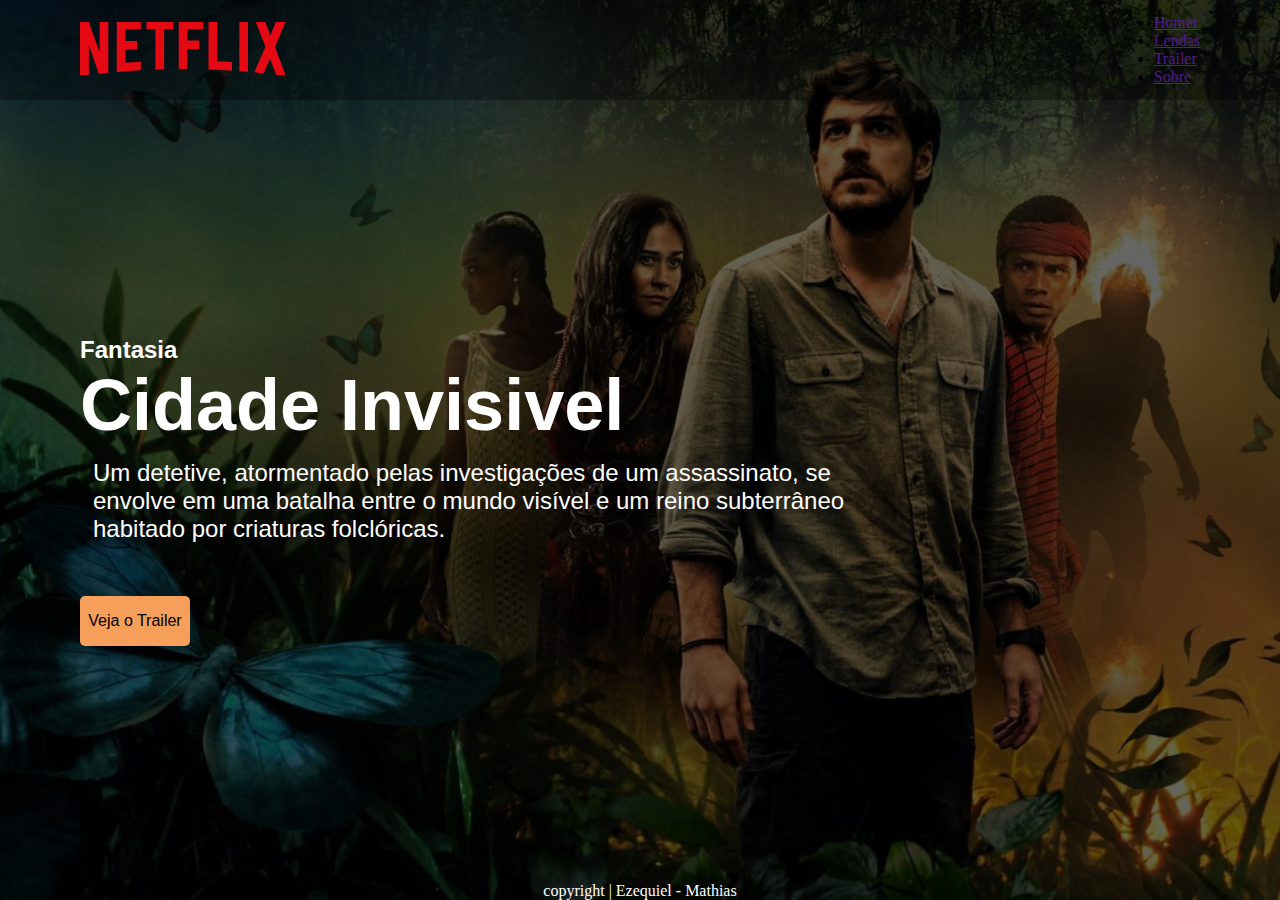
==== index.cidadeinvisivel.html @ 5b68a852 "Cidade-Invisivel" ====
<!DOCTYPE html>
<html>
  <head>
    <meta charset="utf-8" />
    <meta http-equiv="X-UA-Compatible" content="IE=edge" />
    <meta name="viewport" content="width=device-width, initial-scale=1" />
    <link rel="stylesheet" type="text/css" media="screen" href="reset.css" />
    <link rel="stylesheet" href="style.css" />
    <link rel="stylesheet" href="./header.css" />
    <link rel="stylesheet" href="main.css" />
    <link rel="stylesheet" href="footer.css" />
    <link rel="stylesheet" href="borboleta.css" />
    <script src="main.js"></script>
    <title>Cidade Invisivel</title>
  </head>
  <body>
    <header>
      <a class="logo" href="">
        <img src="./img/logonetflix.png" alt="logonetflix" />
      </a>
      <nav>
        <ul>
          <li><a href="">Homer</a></li>
          <li><a href="">Lendas</a></li>
          <li><a href="">Trailer</a></li>
          <li><a href="">Sobre</a></li>
        </ul>
      </nav>
    </header>

    <main>
      <h2>Fantasia</h2>
      <h1>Cidade Invisivel</h1>
      <p>
        Um detetive, atormentado pelas investigações de um assassinato, se
        envolve em uma batalha entre o mundo visível e um reino subterrâneo
        habitado por criaturas folclóricas.
      </p>
      <a href="https://www.youtube.com/watch?v=GodwQKNXIYk"> Veja o Trailer</a>
    </main>
    <footer>copyright | Ezequiel - Mathias</footer>
  </body>
</html>
---- style.css ----
body {
  width: 100vw;
  height: 100vh;
  background-image: url(img/cidadeimg.jpeg);
  background-position: right;
  background-size: cover;
  background-color: #0009;
  background-blend-mode: darken;
  display: flex;
  flex-direction: column;
}
---- header.css ----
header {
  background-color: #0005;
  height: 100px;
  display: flex;
  justify-content: space-between;
  align-items: center;
  padding: 0 80px;
}
.menu ul {
  display: flex;
  list-style: none;
  text-align: center;
  gap: 30px;
}
menu a {
  color: #ffffff;
  text-decoration: none;
  font-family: "Roboto", sans-serif;
  transition: color 0.2;
}
---- main.css ----
main {
  flex-grow: 1;
  display: flex;
  flex-direction: column;
  justify-content: center;
  padding: 0 80px;
  color: white;
  font-family: sans-serif;
}
main h2 {
  font-size: 1.25;
}
main h1 {
  font-size: 4.5rem;
}
main p {
  width: 800px;
  font-size: 1.5rem;
  font-weight: 100;
  margin: 13px;
}
main a {
  display: flex;
  justify-content: center;
  align-items: center;
  width: 110px;
  height: 50px;
  background-color: #f59f5b;
  color: black;
  text-decoration: none;
  border-radius: 5px;
  margin-top: 40px;
}
main a:hover {
  border: 1px solid #ff973d;
  background-color: black;
  color: #fff;
}
---- footer.css ----
footer {
  display: flex;
  color: white;
  height: 70;
  justify-content: center;
  align-items: center;
}
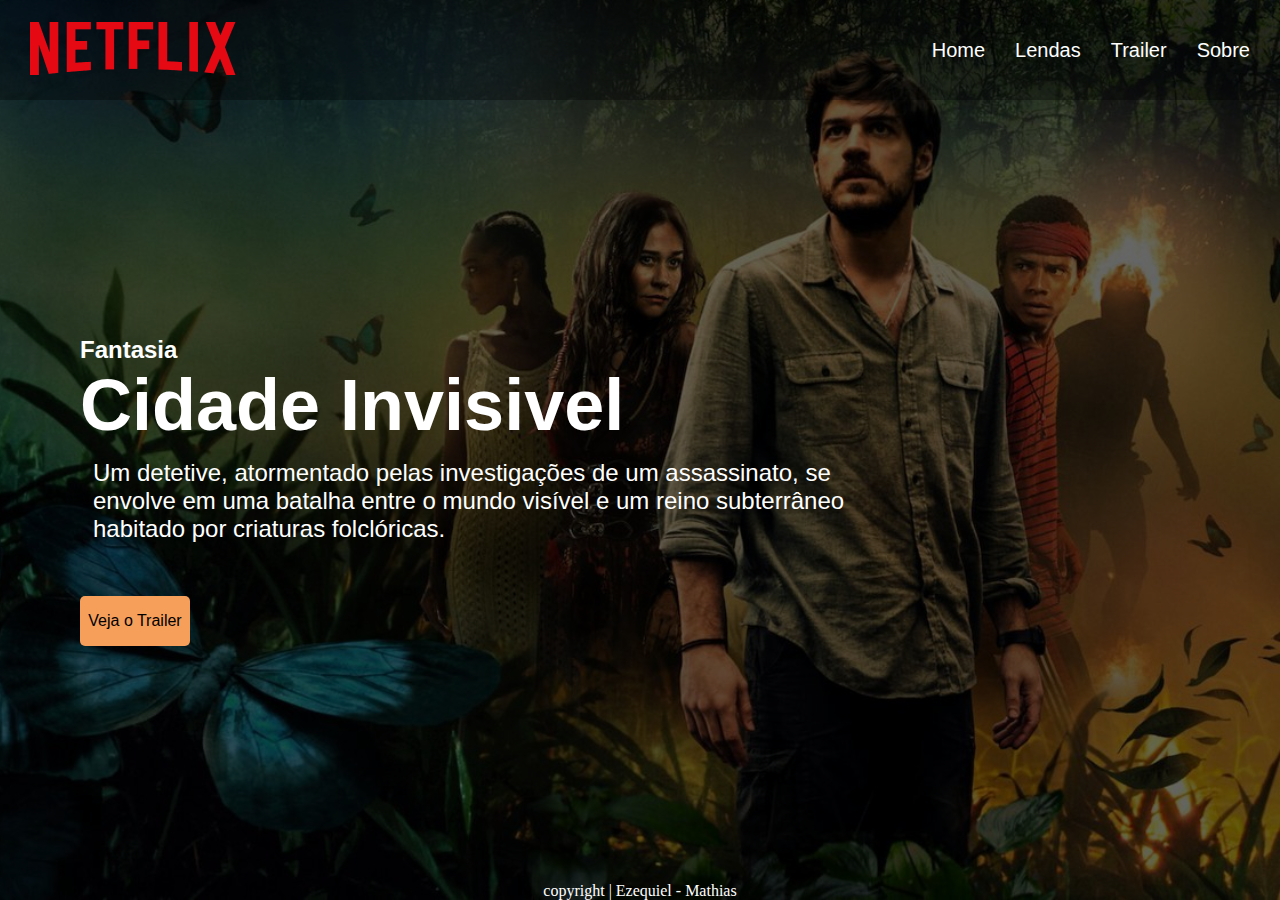
==== commit b6c5188c: "cidade invisivel" ====
--- a/index.cidadeinvisivel.html
+++ b/index.cidadeinvisivel.html
@@ -18,11 +18,16 @@
       <a class="logo" href="">
         <img src="./img/logonetflix.png" alt="logonetflix" />
       </a>
-      <nav>
+      <nav class="menu">
         <ul>
-          <li><a href="">Homer</a></li>
+          <li><a href="">Home</a></li>
           <li><a href="">Lendas</a></li>
-          <li><a href="">Trailer</a></li>
+          <li>
+            <a href="https://www.youtube.com/watch?v=GodwQKNXIYk" target="blank"
+              >Trailer</a
+            >
+          </li>
+
           <li><a href="">Sobre</a></li>
         </ul>
       </nav>
@@ -36,7 +41,9 @@
         envolve em uma batalha entre o mundo visível e um reino subterrâneo
         habitado por criaturas folclóricas.
       </p>
-      <a href="https://www.youtube.com/watch?v=GodwQKNXIYk"> Veja o Trailer</a>
+      <a href="https://www.youtube.com/watch?v=GodwQKNXIYk" target="blank">
+        Veja o Trailer</a
+      >
     </main>
     <footer>copyright | Ezequiel - Mathias</footer>
   </body>
--- a/header.css
+++ b/header.css
@@ -4,17 +4,25 @@
   display: flex;
   justify-content: space-between;
   align-items: center;
-  padding: 0 80px;
+  padding-left: 30px;
+  padding-right: 30px;
+}
+header.logo {
+  padding-top: 20px;
 }
 .menu ul {
   display: flex;
   list-style: none;
-  text-align: center;
   gap: 30px;
 }
-menu a {
-  color: #ffffff;
+.menu a {
+  color: #fff;
   text-decoration: none;
   font-family: "Roboto", sans-serif;
-  transition: color 0.2;
+  font-size: 20px;
+  transition: color 0.6;
 }
+.menu a:hover {
+  color: red;
+}
+
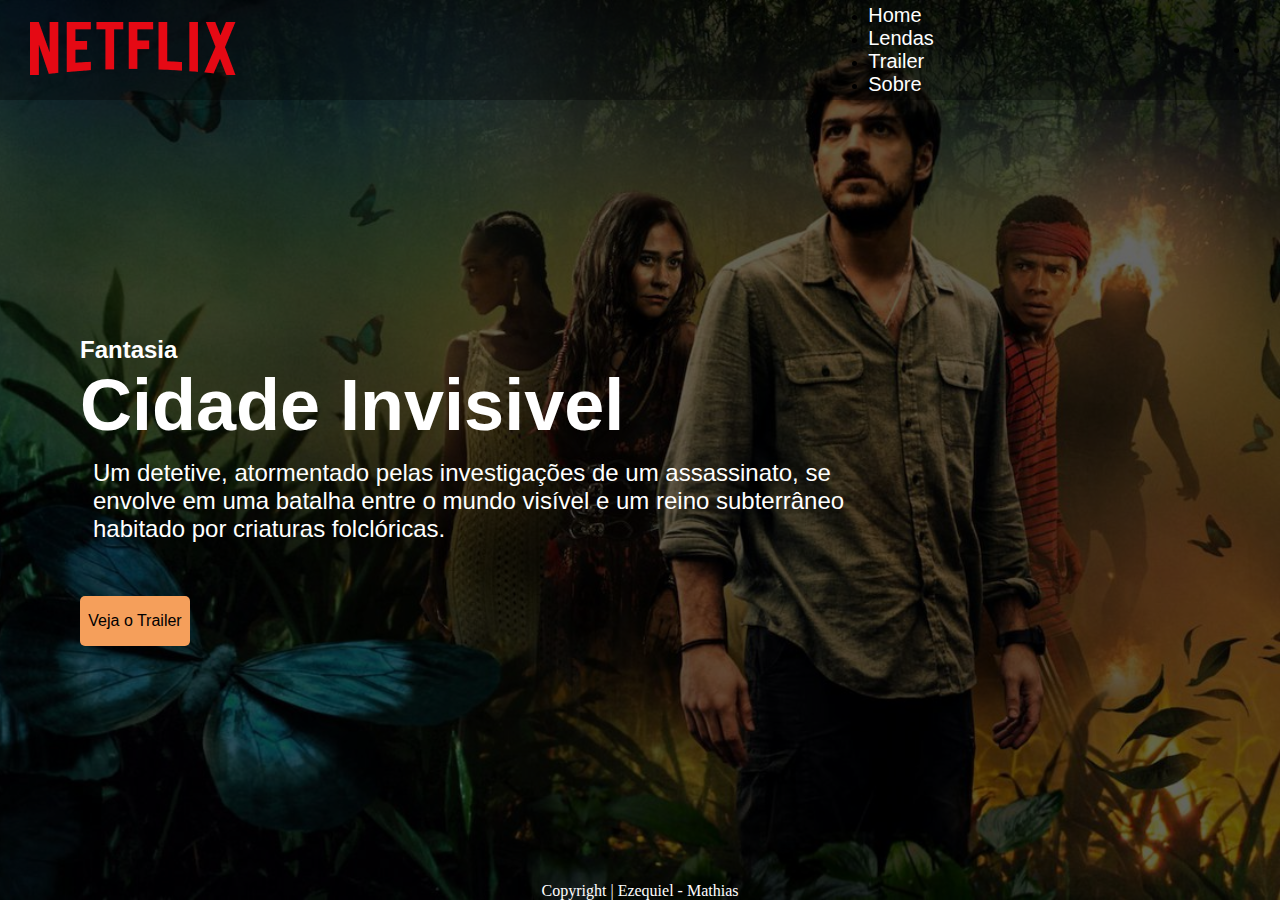
==== commit 4afd91f0: "falta algun detalhes" ====
--- a/index.cidadeinvisivel.html
+++ b/index.cidadeinvisivel.html
@@ -16,19 +16,19 @@
   <body>
     <header>
       <a class="logo" href="">
-        <img src="./img/logonetflix.png" alt="logonetflix" />
+        <img src="imgCidadeInvisivel/logonetflix.png" alt="logonetflix" />
       </a>
-      <nav class="menu">
-        <ul>
+      <class class="menu"></class>
+        <ul class="menu">
           <li><a href="">Home</a></li>
           <li><a href="">Lendas</a></li>
           <li>
             <a href="https://www.youtube.com/watch?v=GodwQKNXIYk" target="blank"
-              >Trailer</a
-            >
+              >Trailer</a>
+              <li><a href="">Sobre</a></li>
           </li>
-
-          <li><a href="">Sobre</a></li>
+        </ul>
+          <li><a href=""></a></li>
         </ul>
       </nav>
     </header>
@@ -45,6 +45,6 @@
         Veja o Trailer</a
       >
     </main>
-    <footer>copyright | Ezequiel - Mathias</footer>
+    <footer>Copyright | Ezequiel - Mathias</footer>
   </body>
 </html>
--- a/style.css
+++ b/style.css
@@ -1,7 +1,7 @@
 body {
   width: 100vw;
   height: 100vh;
-  background-image: url(img/cidadeimg.jpeg);
+  background-image: url(imgCidadeInvisivel/cidadeimg.jpeg);
   background-position: right;
   background-size: cover;
   background-color: #0009;
--- a/header.css
+++ b/header.css
@@ -12,7 +12,7 @@
 }
 .menu ul {
   display: flex;
-  list-style: none;
+  position: fixed;
   gap: 30px;
 }
 .menu a {
@@ -23,6 +23,7 @@
   transition: color 0.6;
 }
 .menu a:hover {
-  color: red;
+  position: initial;
+  color: #e50914;
+  list-style: none;
 }
-
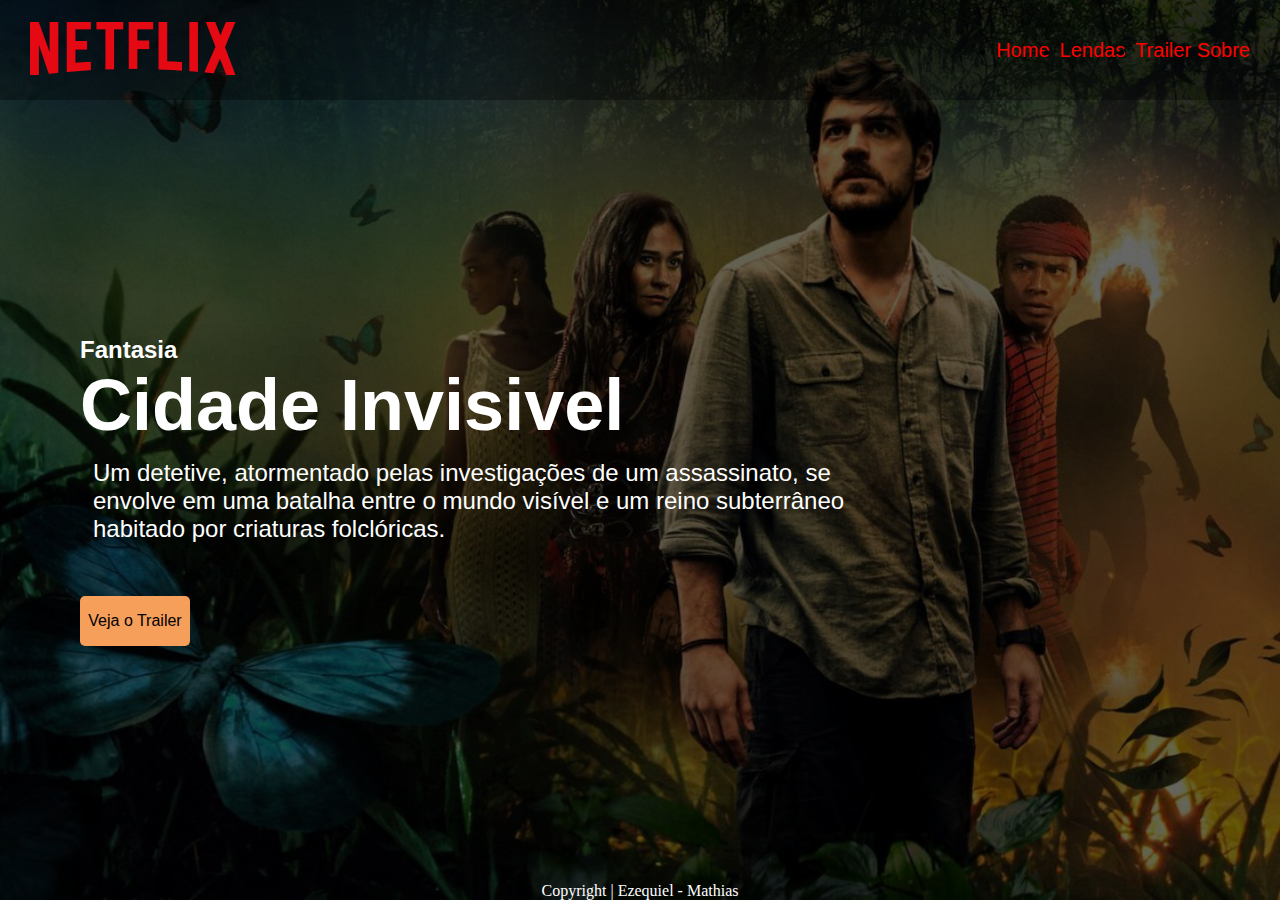
==== commit 63c9f7e3: "falta quase tudo kk" ====
--- a/index.cidadeinvisivel.html
+++ b/index.cidadeinvisivel.html
@@ -18,18 +18,20 @@
       <a class="logo" href="">
         <img src="imgCidadeInvisivel/logonetflix.png" alt="logonetflix" />
       </a>
-      <class class="menu"></class>
-        <ul class="menu">
-          <li><a href="">Home</a></li>
-          <li><a href="">Lendas</a></li>
-          <li>
-            <a href="https://www.youtube.com/watch?v=GodwQKNXIYk" target="blank"
-              >Trailer</a>
-              <li><a href="">Sobre</a></li>
-          </li>
-        </ul>
-          <li><a href=""></a></li>
-        </ul>
+      <nav class="menu">
+        <ul class="dropdown-menu">
+            <li><a href="">Home</a></li>
+            <li><a href="./pages/lendas.html">Lendas</a></li>
+            <li>
+                <a href="https://youtu.be/GodwQKNXIYk" target="_blank">
+                    Trailer
+                </a>
+                <a href="">
+                  Sobre
+              </a>
+            </li>
+              
+            
       </nav>
     </header>
 
--- a/header.css
+++ b/header.css
@@ -12,11 +12,11 @@
 }
 .menu ul {
   display: flex;
-  position: fixed;
-  gap: 30px;
+  position: relative;
+  gap: 10px;
 }
 .menu a {
-  color: #fff;
+  color: rgb(255, 0, 0);
   text-decoration: none;
   font-family: "Roboto", sans-serif;
   font-size: 20px;
